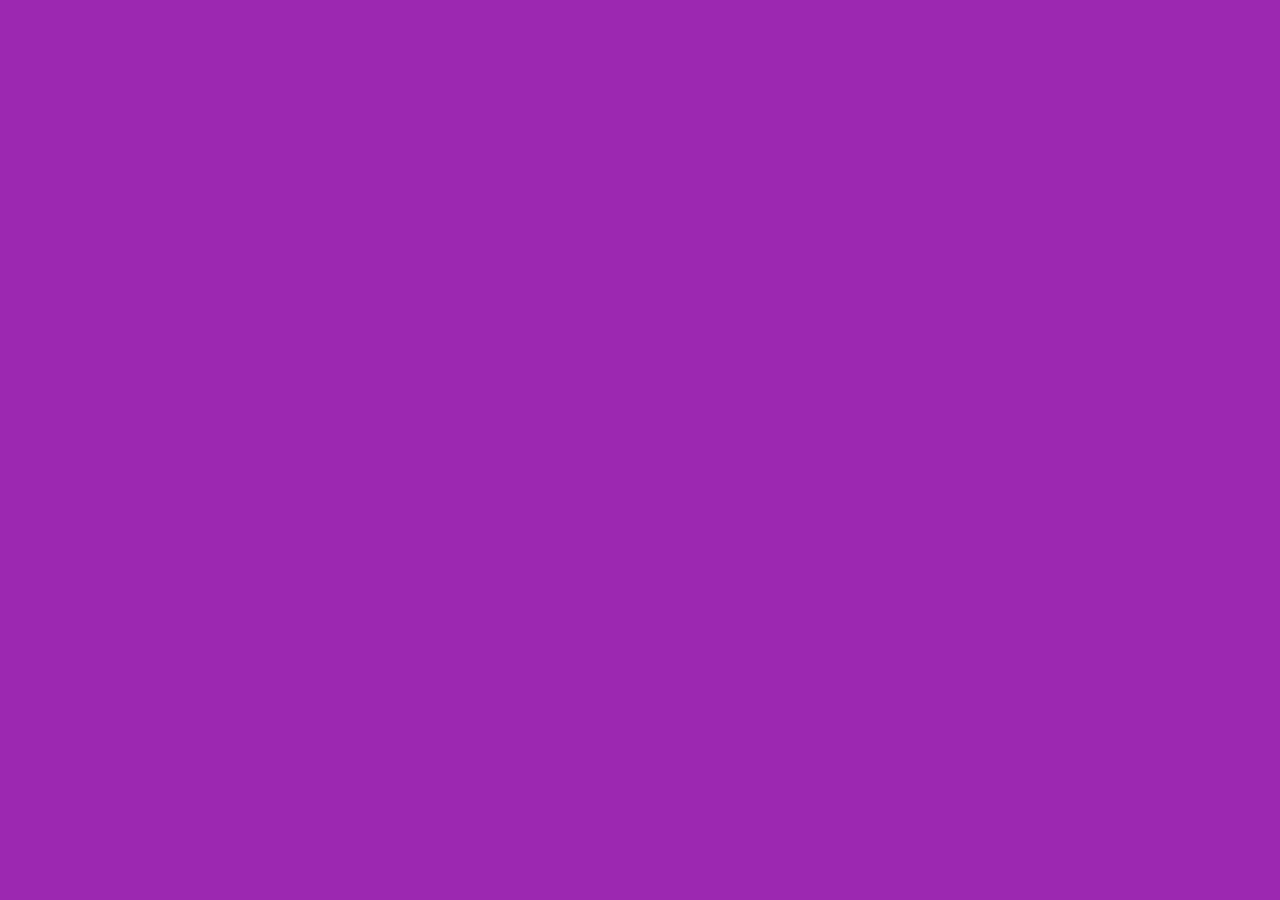
==== index.html @ 9e75d743 "Iniciando nuevo proyecto HTML" ====
<!DOCTYPE html>
<html lang="en">
<head>
    <meta charset="UTF-8">
    <meta http-equiv="X-UA-Compatible" content="IE=edge">
    <meta name="viewport" content="width=device-width, initial-scale=1.0">
    <title>FrontEnd Store</title>
    <link rel="stylesheet" href="css/normalize.css">
    <link href="https://fonts.googleapis.com/css2?family=Staatliches&display=swap" rel="stylesheet">
    <link rel="stylesheet" href="css/index.css">
</head>
<body>
    
</body>
</html>
---- css/index.css ----
:root{
    --primario: #9C27B0;
    --primarioOscuro: #89119D;
    --secundario: #FFCE00;
    --secundarioOscuro: rgb(233, 287, 2);
    --blanco: #FFF;
    --negro: #000;

    --fuentePrincipal: 'Staatliches' cursive;
}

html{
    box-sizing: border-box;
    font-size: 62.5%;
}

*, *:before, *:after {
    box-sizing: inherit;
}

/* Globales */
body{
    background-color: var(--primario);
    font-size: 1.6rem;
    line-height: 1.5; /* Interlineado */
}

p{
    font-size: 1.8rem;
    font-family: Arial, Helvetica, sans-serif;
    color: var(--blanco);
}

a{
    text-decoration: none;
}

img{
    width: 100%;
}

.contenedor{
    max-width: 120rem;
    margin: 0 auto;
}

h1{
    font-size: 4rem;
}

h2{
    font-size: 3.2rem;
}

h3{
    font-size: 2.4rem;
}

h1, h2, h3{
    text-align: center;
    color: var(--secundario);
    font-family: var(--fuentePrincipal);
}
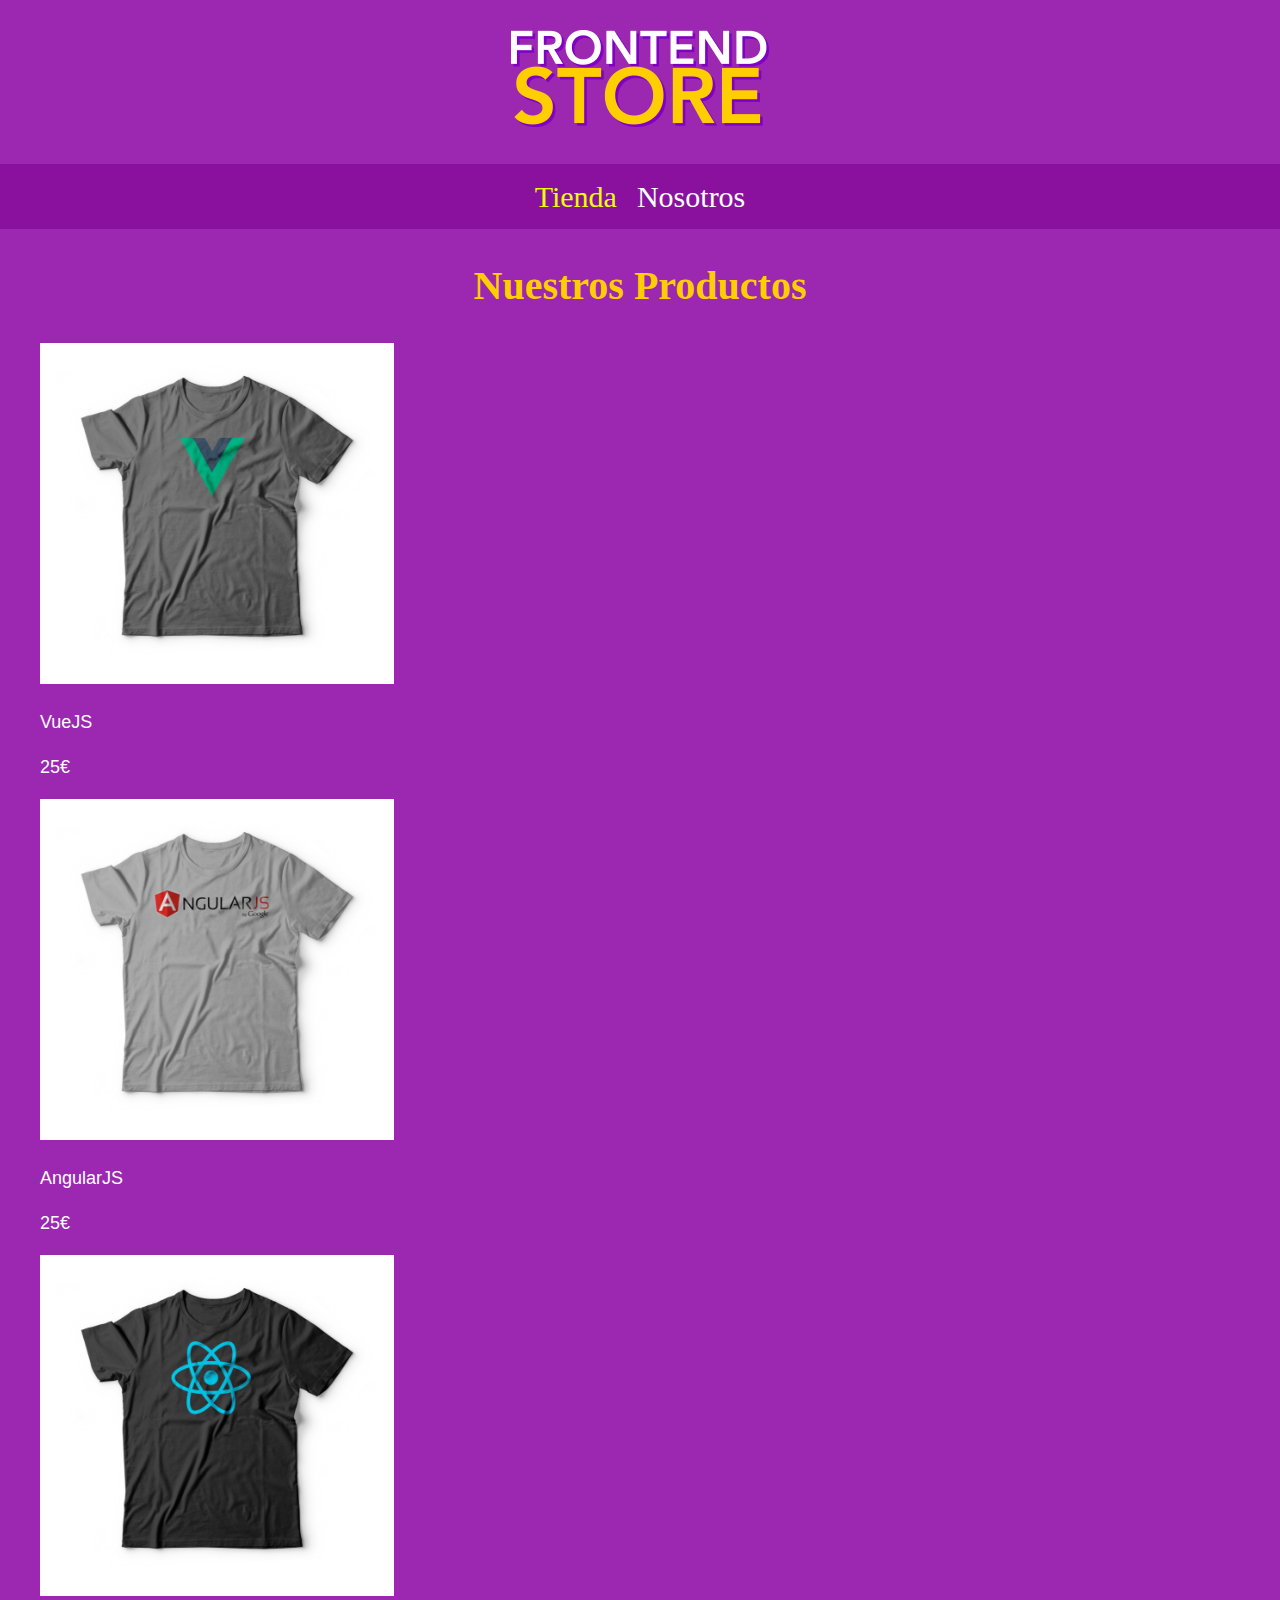
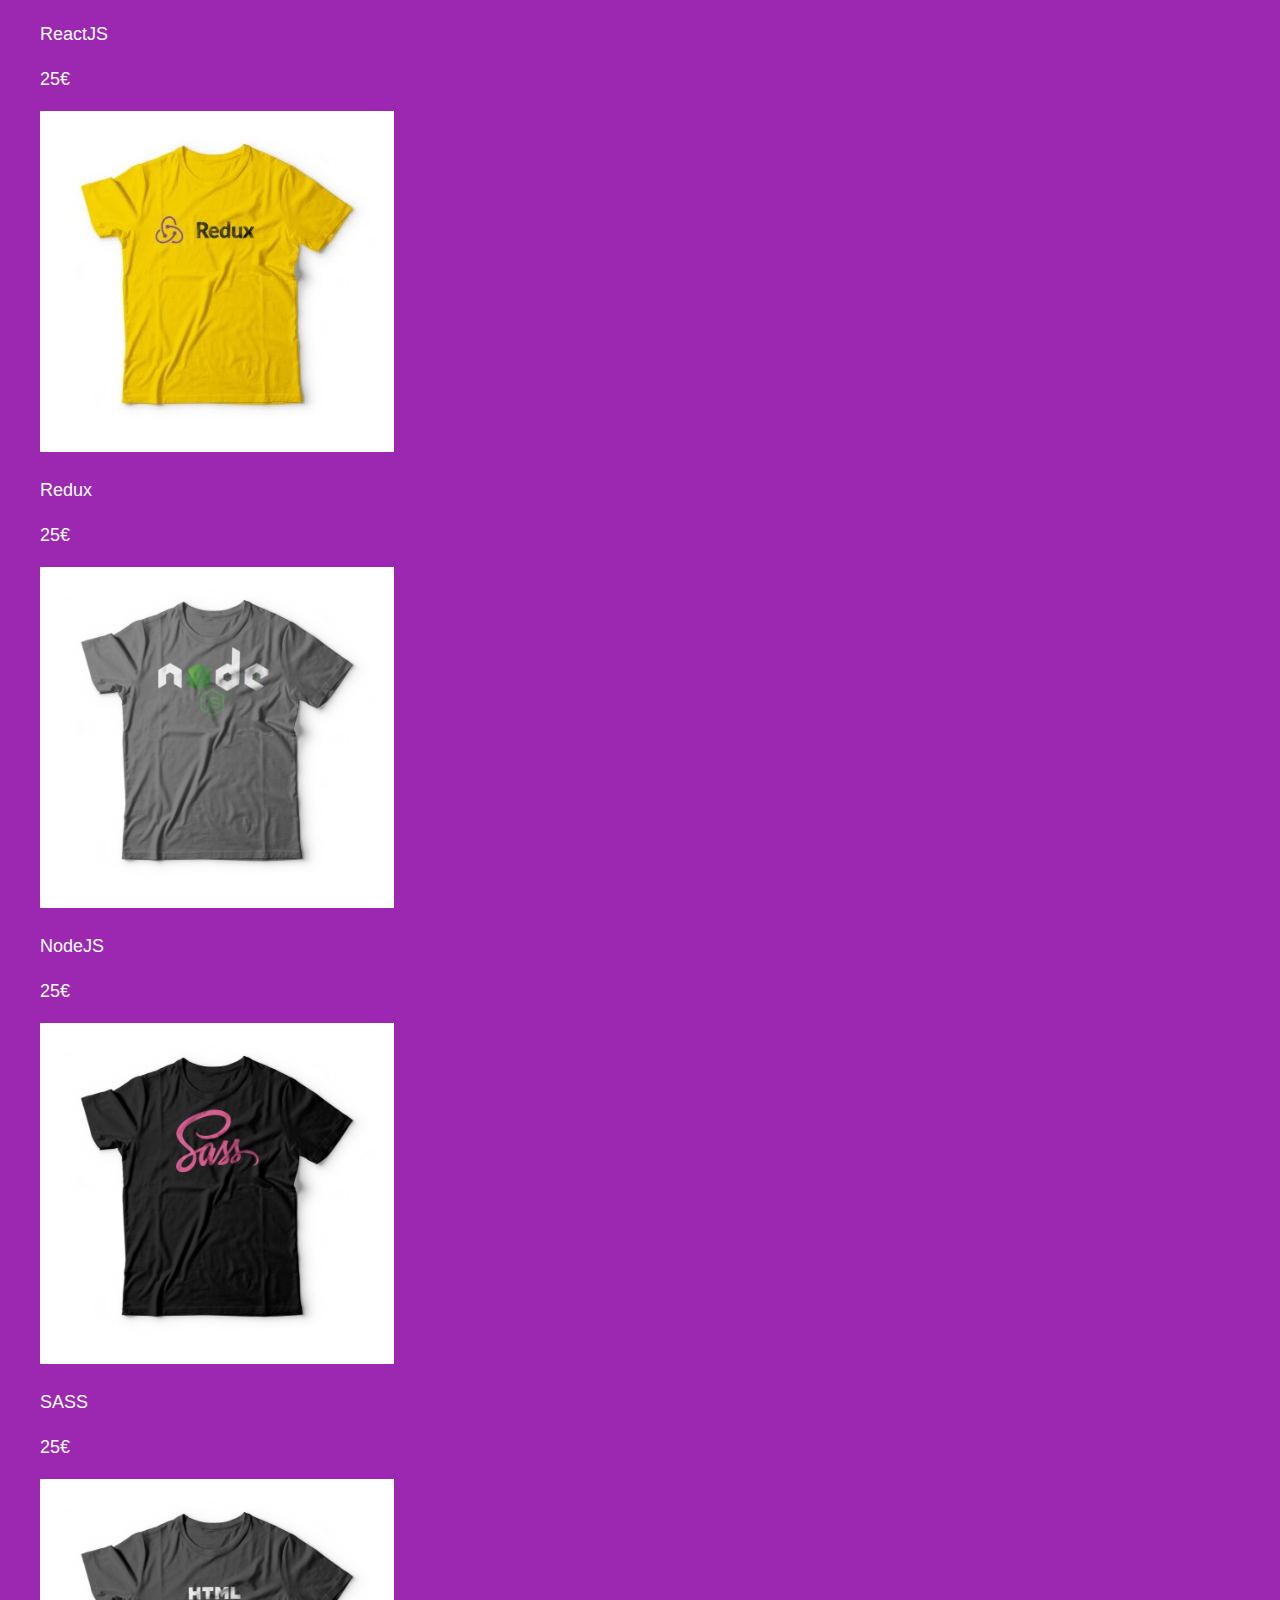
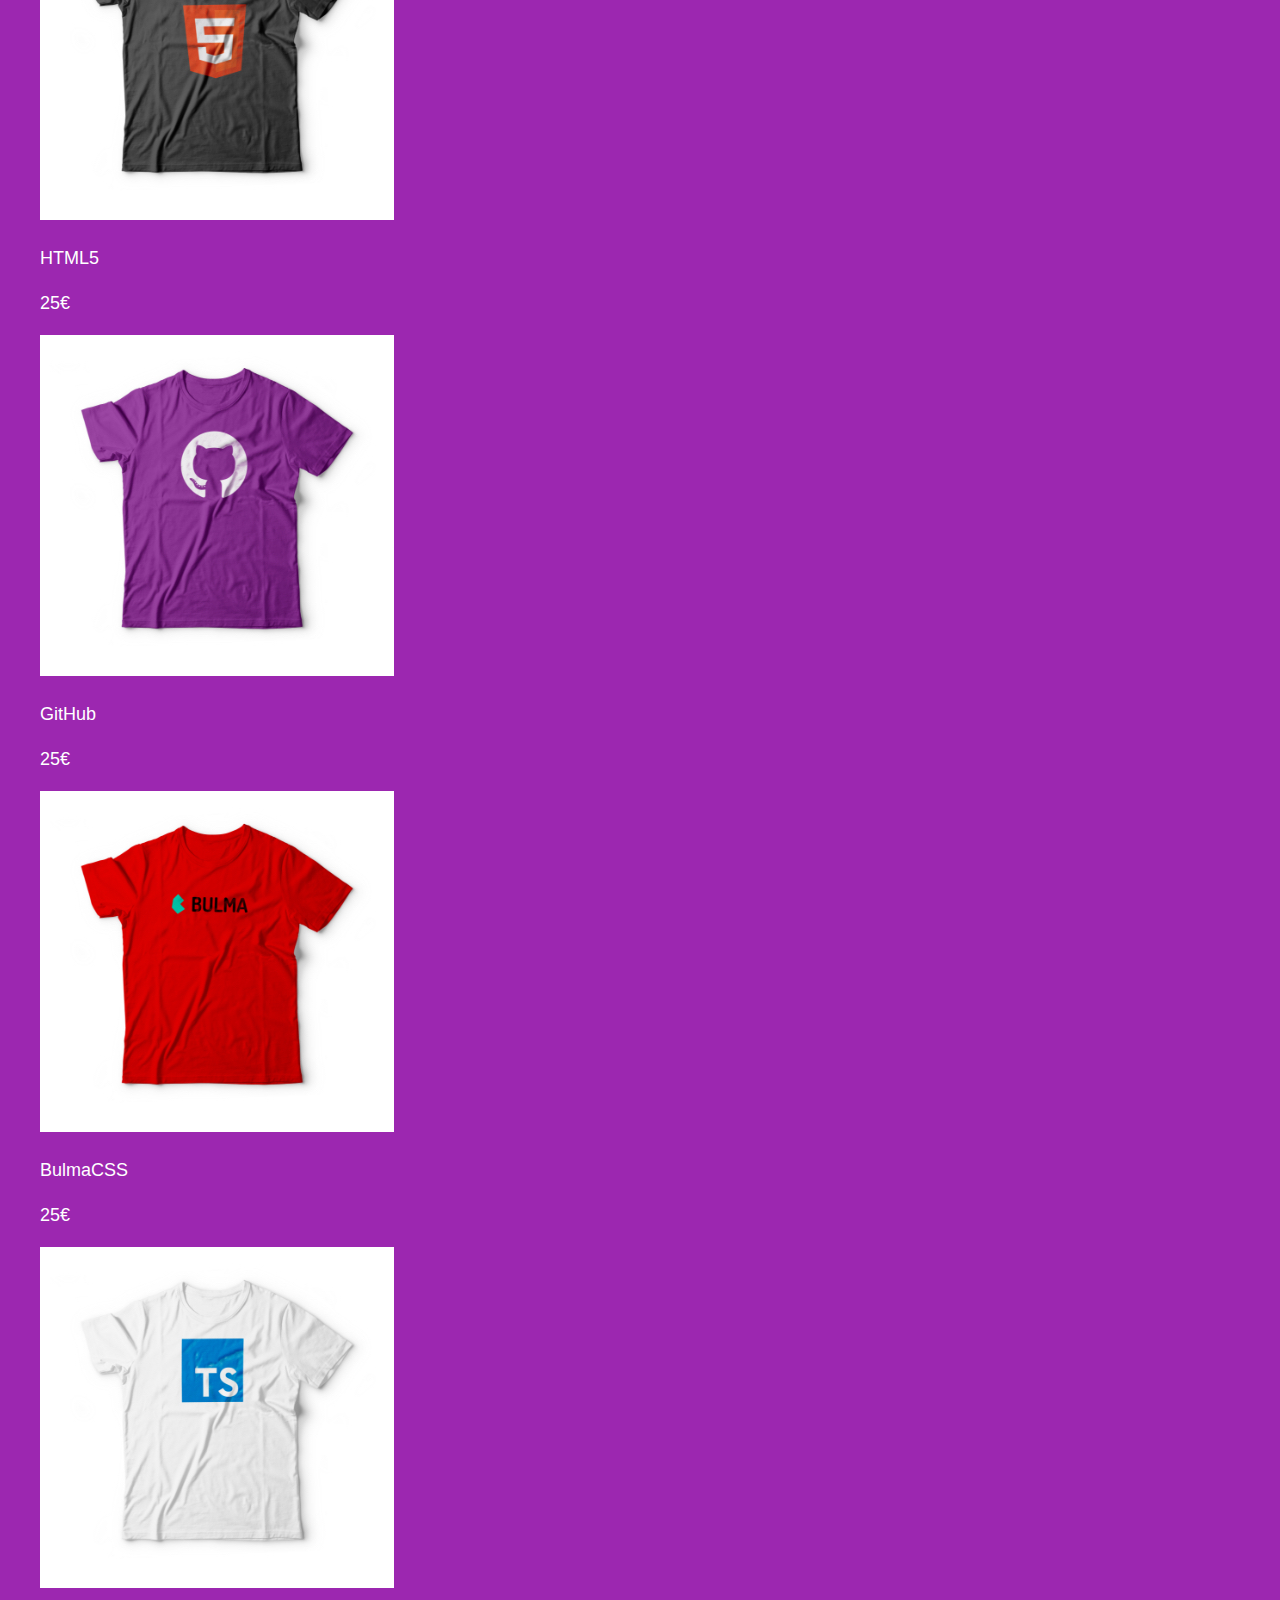
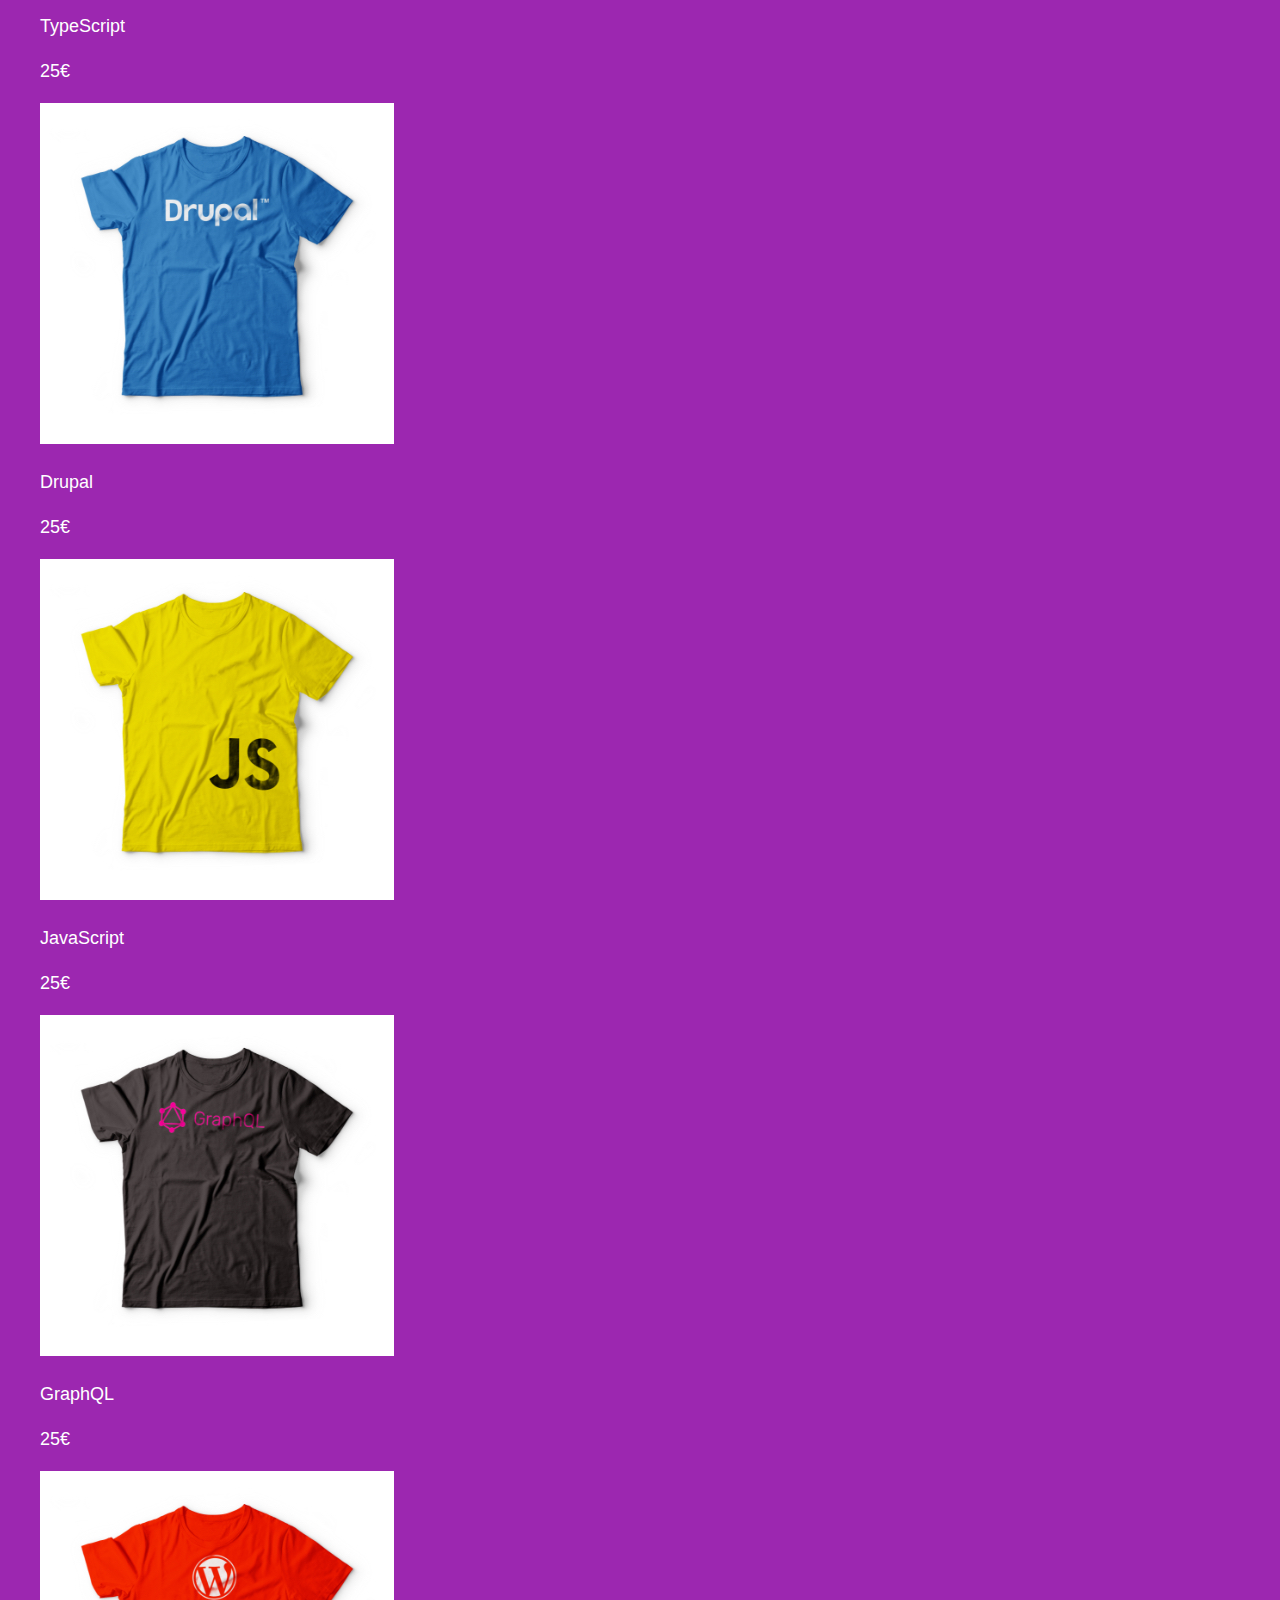
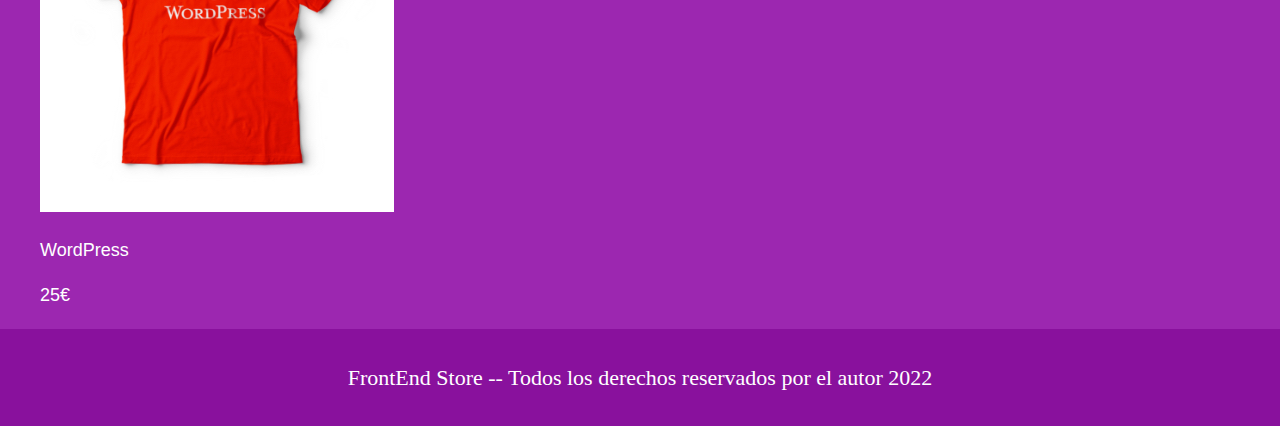
==== commit e723a468: "Proyecto HTML Init -- FrontEnd Store + Productos" ====
--- a/index.html
+++ b/index.html
@@ -10,6 +10,167 @@
     <link rel="stylesheet" href="css/index.css">
 </head>
 <body>
+    <header class="header">
+        <a href="index.html"><img class="header__logo" src="img/logo.png" alt="Logotipo"></a>
+    </header>
     
+    <nav class="navegacion">
+        <a class="navegacion__enlace navegacion__enlace--activo" href="index.html">Tienda</a>
+        <a class="navegacion__enlace" href="nosotros.html">Nosotros</a>
+    </nav>
+
+    <main class="contenedor">
+        <h1>Nuestros Productos</h1>
+
+        <div class="grid">
+            <div class="producto">
+                <a href="producto.html">
+                    <img class="producto__imagen" src="img/1.jpg" alt="Imagen Camiseta">
+                    <div class="producto__informacion">
+                        <p class="producto__nombre">VueJS</p>
+                        <p class="producto__precio">25€</p>
+                    </div>
+                </a>
+            </div>
+
+            <div class="producto">
+                <a href="producto.html">
+                    <img class="producto__imagen" src="img/2.jpg" alt="Imagen Camiseta">
+                    <div class="producto__informacion">
+                        <p class="producto__nombre">AngularJS</p>
+                        <p class="producto__precio">25€</p>
+                    </div>
+                </a>
+            </div>
+
+            <div class="producto">
+                <a href="producto.html">
+                    <img class="producto__imagen" src="img/3.jpg" alt="Imagen Camiseta">
+                    <div class="producto__informacion">
+                        <p class="producto__nombre">ReactJS</p>
+                        <p class="producto__precio">25€</p>
+                    </div>
+                </a>
+            </div>
+
+            <div class="producto">
+                <a href="producto.html">
+                    <img class="producto__imagen" src="img/4.jpg" alt="Imagen Camiseta">
+                    <div class="producto__informacion">
+                        <p class="producto__nombre">Redux</p>
+                        <p class="producto__precio">25€</p>
+                    </div>
+                </a>
+            </div>
+
+            <div class="producto">
+                <a href="producto.html">
+                    <img class="producto__imagen" src="img/5.jpg" alt="Imagen Camiseta">
+                    <div class="producto__informacion">
+                        <p class="producto__nombre">NodeJS</p>
+                        <p class="producto__precio">25€</p>
+                    </div>
+                </a>
+            </div>
+
+            <div class="producto">
+                <a href="producto.html">
+                    <img class="producto__imagen" src="img/6.jpg" alt="Imagen Camiseta">
+                    <div class="producto__informacion">
+                        <p class="producto__nombre">SASS</p>
+                        <p class="producto__precio">25€</p>
+                    </div>
+                </a>
+            </div>
+
+            <div class="producto">
+                <a href="producto.html">
+                    <img class="producto__imagen" src="img/7.jpg" alt="Imagen Camiseta">
+                    <div class="producto__informacion">
+                        <p class="producto__nombre">HTML5</p>
+                        <p class="producto__precio">25€</p>
+                    </div>
+                </a>
+            </div>
+
+            <div class="producto">
+                <a href="producto.html">
+                    <img class="producto__imagen" src="img/8.jpg" alt="Imagen Camiseta">
+                    <div class="producto__informacion">
+                        <p class="producto__nombre">GitHub</p>
+                        <p class="producto__precio">25€</p>
+                    </div>
+                </a>
+            </div>
+
+            <div class="producto">
+                <a href="producto.html">
+                    <img class="producto__imagen" src="img/9.jpg" alt="Imagen Camiseta">
+                    <div class="producto__informacion">
+                        <p class="producto__nombre">BulmaCSS</p>
+                        <p class="producto__precio">25€</p>
+                    </div>
+                </a>
+            </div>
+
+            <div class="producto">
+                <a href="producto.html">
+                    <img class="producto__imagen" src="img/10.jpg" alt="Imagen Camiseta">
+                    <div class="producto__informacion">
+                        <p class="producto__nombre">TypeScript</p>
+                        <p class="producto__precio">25€</p>
+                    </div>
+                </a>
+            </div>
+
+            <div class="producto">
+                <a href="producto.html">
+                    <img class="producto__imagen" src="img/11.jpg" alt="Imagen Camiseta">
+                    <div class="producto__informacion">
+                        <p class="producto__nombre">Drupal</p>
+                        <p class="producto__precio">25€</p>
+                    </div>
+                </a>
+            </div>
+
+            <div class="producto">
+                <a href="producto.html">
+                    <img class="producto__imagen" src="img/12.jpg" alt="Imagen Camiseta">
+                    <div class="producto__informacion">
+                        <p class="producto__nombre">JavaScript</p>
+                        <p class="producto__precio">25€</p>
+                    </div>
+                </a>
+            </div>
+
+            <div class="producto">
+                <a href="producto.html">
+                    <img class="producto__imagen" src="img/13.jpg" alt="Imagen Camiseta">
+                    <div class="producto__informacion">
+                        <p class="producto__nombre">GraphQL</p>
+                        <p class="producto__precio">25€</p>
+                    </div>
+                </a>
+            </div>
+
+            <div class="producto">
+                <a href="producto.html">
+                    <img class="producto__imagen" src="img/14.jpg" alt="Imagen Camiseta">
+                    <div class="producto__informacion">
+                        <p class="producto__nombre">WordPress</p>
+                        <p class="producto__precio">25€</p>
+                    </div>
+                </a>
+            </div>
+
+
+        </div>
+    </main>
+
+    <footer class="footer">
+        <p class="footer__texto">FrontEnd Store -- Todos los derechos reservados por el autor 2022</p>
+    </footer>
+
+
 </body>
 </html>--- a/css/index.css
+++ b/css/index.css
@@ -36,7 +36,7 @@
 }
 
 img{
-    width: 100%;
+    max-width: 100%;
 }
 
 .contenedor{
@@ -60,4 +60,75 @@
     text-align: center;
     color: var(--secundario);
     font-family: var(--fuentePrincipal);
-}+}
+
+/* Footer */
+.footer{
+    background-color: var(--primarioOscuro);
+    padding: 1rem;
+    margin-top: 2rem;
+}
+
+.footer__texto{
+    font-family: var(--fuentePrincipal);
+    text-align: center;
+    font-size: 2.2rem;
+}
+
+/* Header */
+.header{
+    display: flex;
+    justify-content: center;
+}
+
+.header__logo{
+    margin: 3rem 0;
+}
+
+/* Navegación Principal */
+.navegacion{
+    background-color: var(--primarioOscuro);
+    padding: 1rem 0;
+    display: flex;
+    justify-content: center;
+    gap: 2rem; /* Forma de separar elementos consecutivos -- No soportada por todos las plataformas o servidores web */
+
+}
+
+.navegacion__enlace{
+    font-family: var(--fuentePrincipal);
+    color: var(--blanco);
+    font-size: 3rem;
+}
+
+/* ANTIGUA FORMA DE SEPARAR ELEMENTOS
+.navegacion__enlace:last-of-type{
+    margin-right: 0;
+} 
+*/
+
+.navegacion__enlace--activo,
+.navegacion__enlace:hover{
+    color: var(--secundarioOscuro);
+}
+
+/* Productos */
+.producto{
+
+}
+
+.producto__imagen{
+
+}
+
+.producto__informacion{
+
+}
+
+.producto__nombre{
+
+}
+
+.producto__precio{
+    
+}
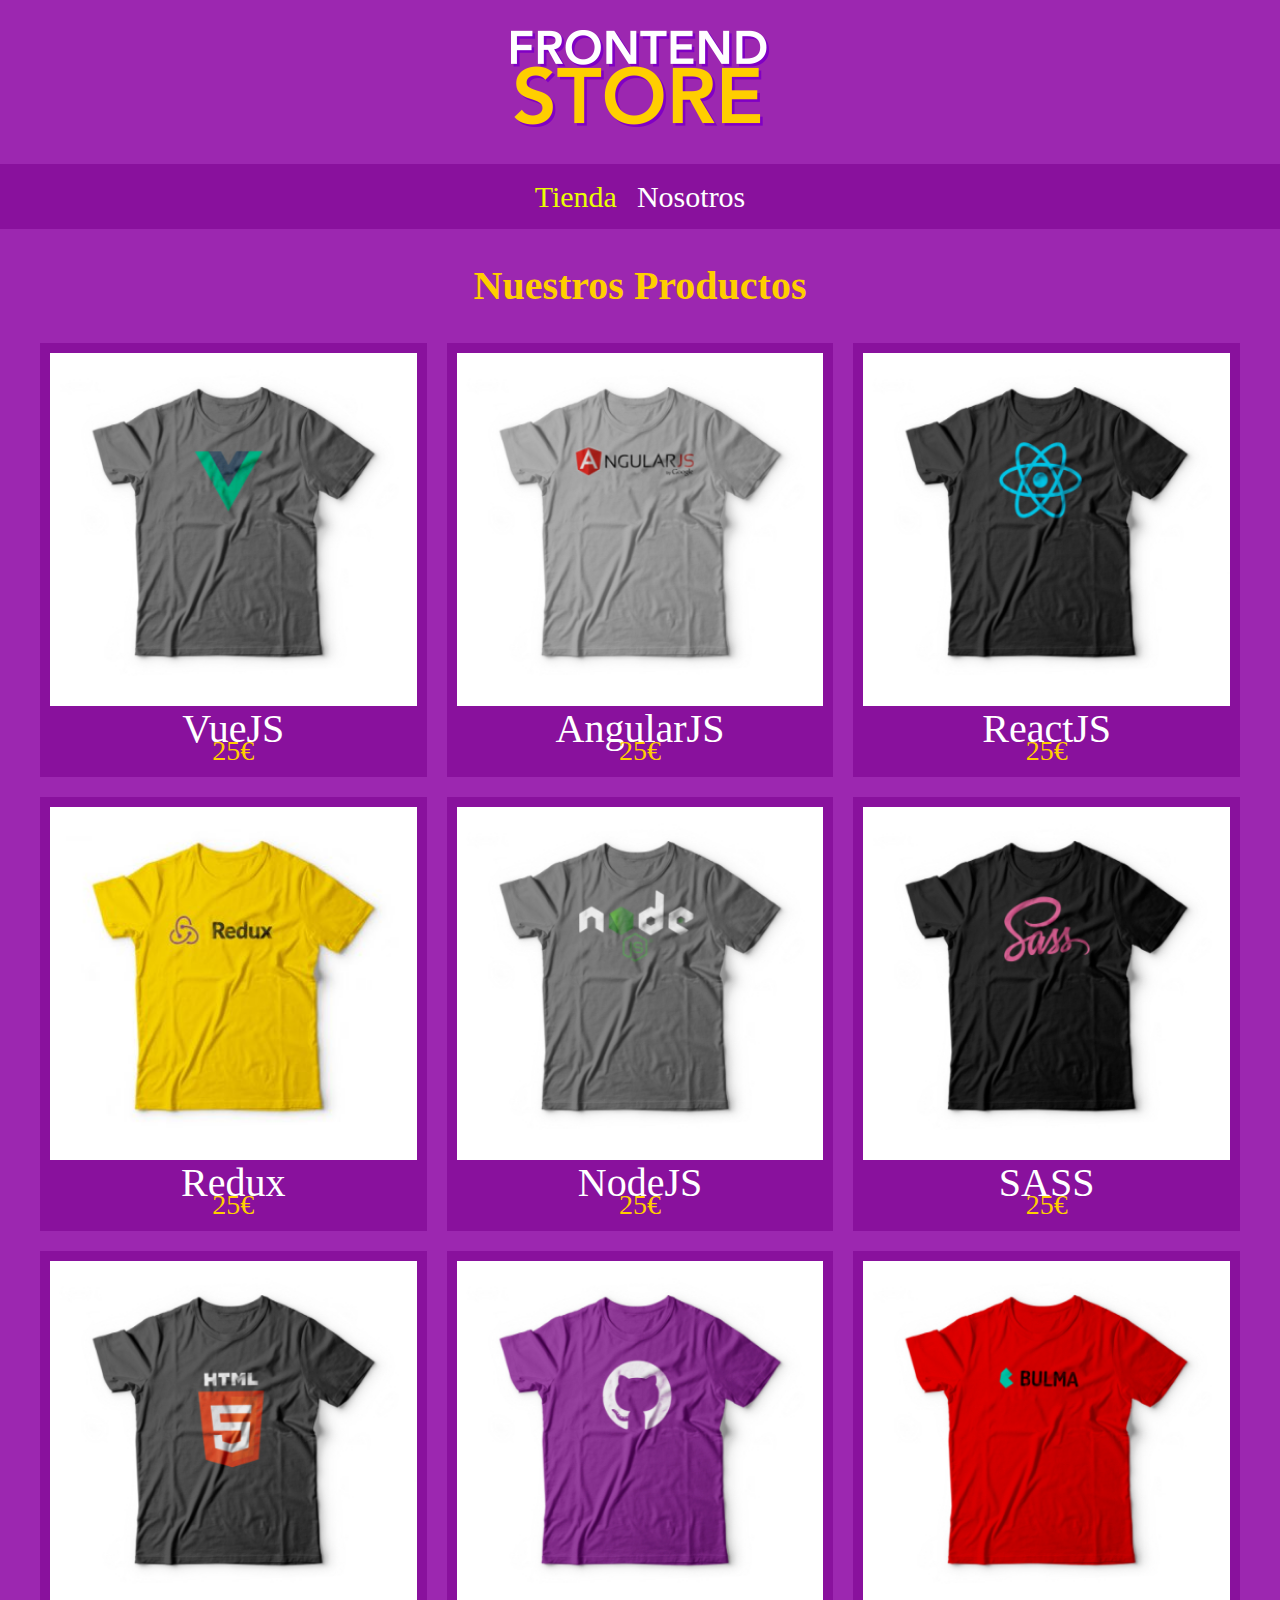
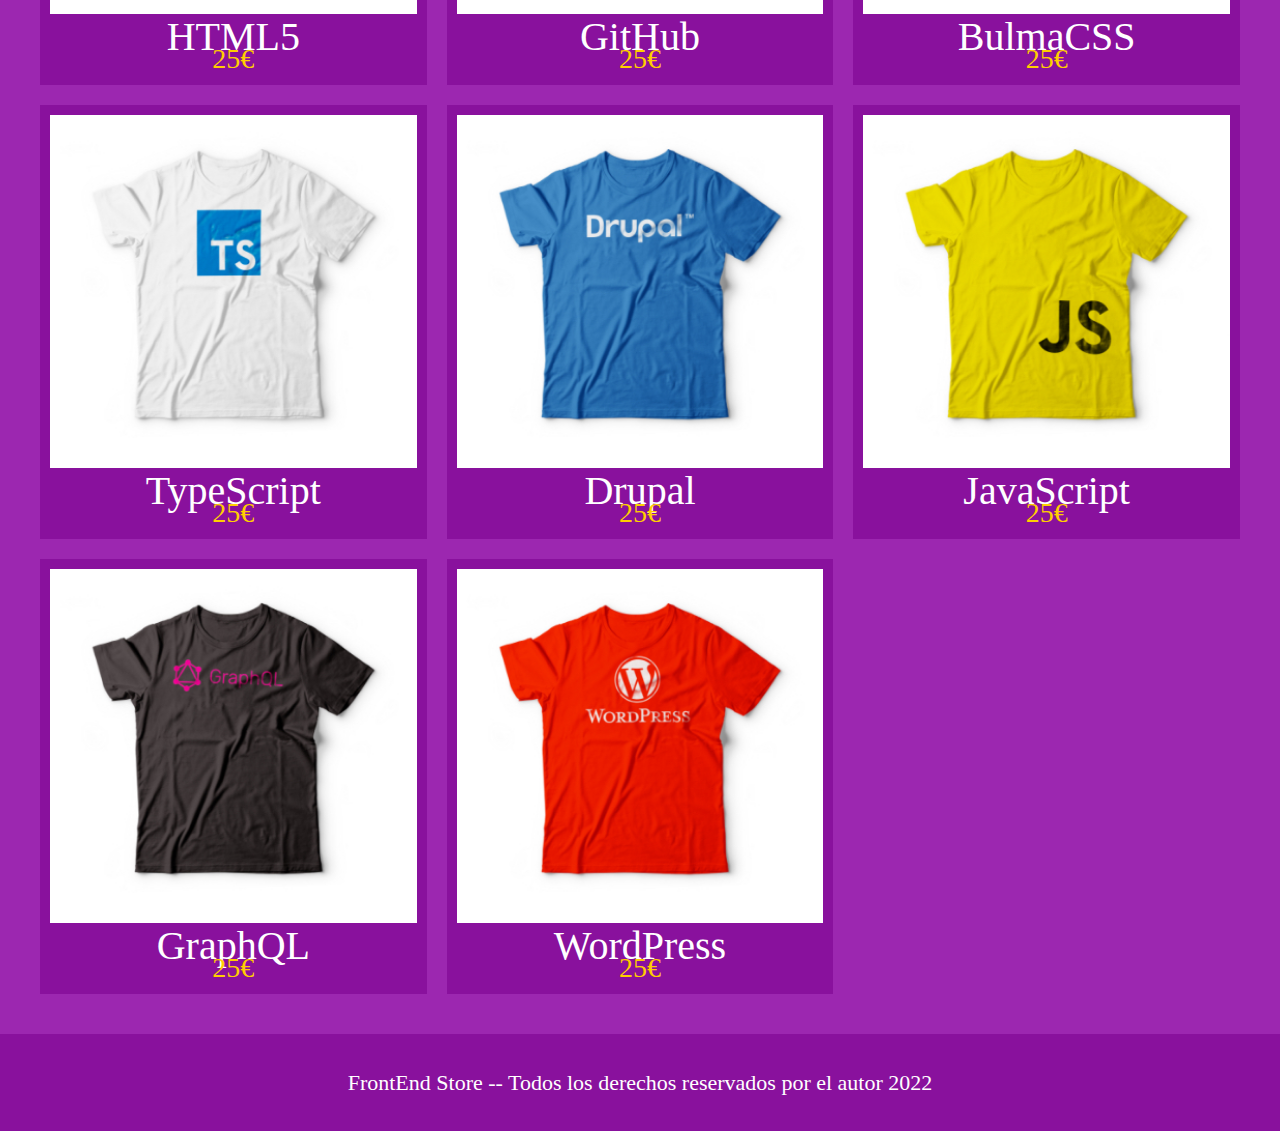
==== commit ab388229: "Añadiendo nuevos graficos a la Pg. Web" ====
--- a/index.html
+++ b/index.html
@@ -163,6 +163,9 @@
                 </a>
             </div>
 
+            <div class="grafico grafico--camisas"></div>
+            
+            <div class="grafico grafico--node"></div>
 
         </div>
     </main>
--- a/css/index.css
+++ b/css/index.css
@@ -112,23 +112,43 @@
     color: var(--secundarioOscuro);
 }
 
+
+/* Grid */
+.grid{
+    display: grid;
+    grid-template-columns: repeat(2, 1fr);
+    gap: 2rem;
+}
+
+@media (min-width: 768px) {
+    .grid{
+        grid-template-columns: repeat(3, 1fr);
+    }
+}
+
 /* Productos */
 .producto{
-
+    background-color: var(--primarioOscuro);
+    padding: 1rem;
 }
 
 .producto__imagen{
-
-}
-
-.producto__informacion{
-
+    width: 100%;
 }
 
 .producto__nombre{
-
+    font-size: 4rem;
 }
 
 .producto__precio{
-    
+    font-size: 2.8rem;
+    color: var(--secundario);
 }
+
+.producto__nombre,
+.producto__precio{
+    font-family: var(--fuentePrincipal);
+    margin: 1rem 0;
+    text-align: center;
+    line-height: 1.2rem;
+}
